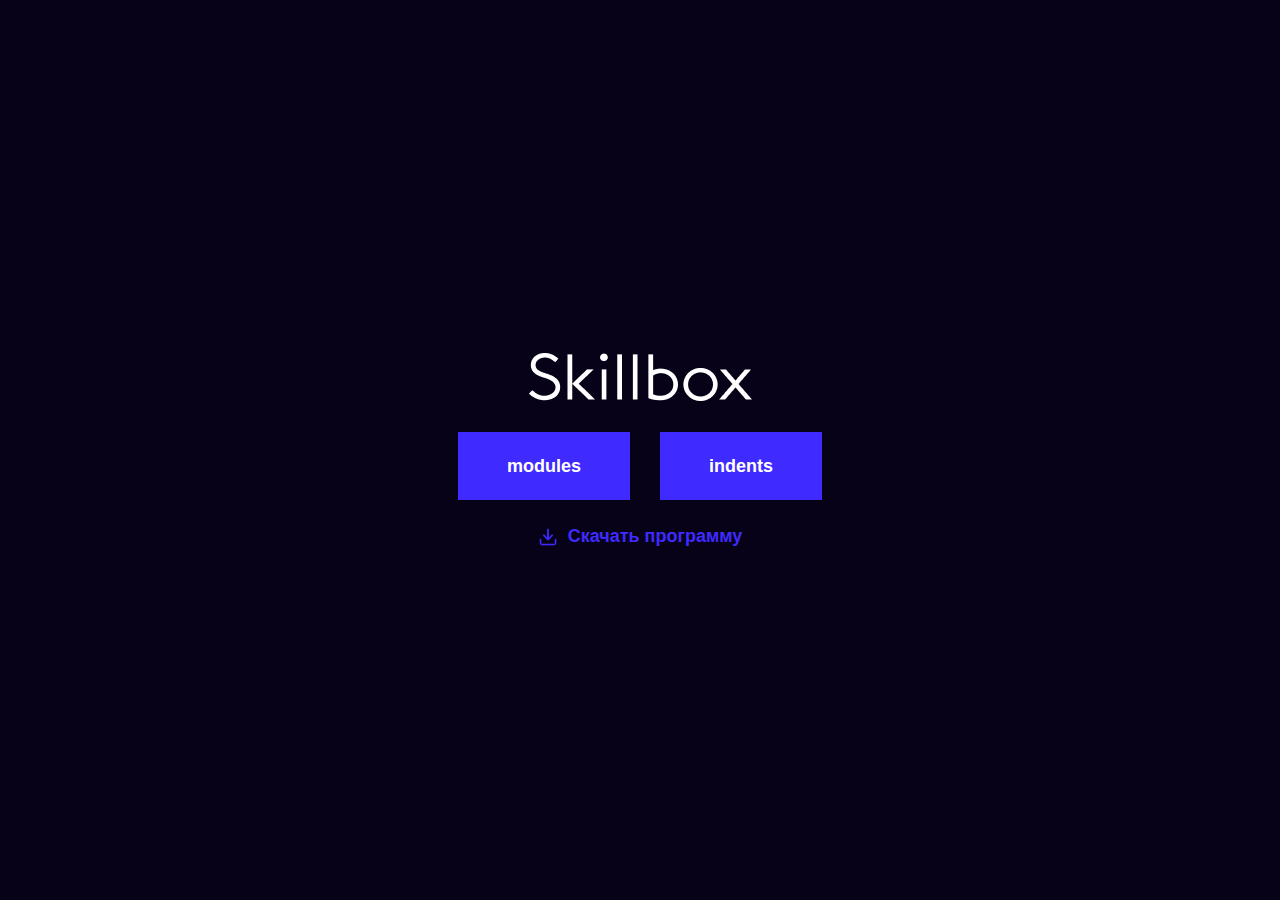
==== index.html @ c5bdd3e4 "Skillbox" ====
<!DOCTYPE html>
<html lang="en">

<head>
  <meta charset="UTF-8">
  <meta http-equiv="X-UA-Compatible" content="IE=edge">
  <meta name="viewport" content="width=device-width, initial-scale=1.0">
  <title>Главная страница</title>
  <link rel="stylesheet" href="./css/normalize.css">
  <link rel="stylesheet" href="./css/style.css">
</head>

<body>
  <div class="main-content">
    <a class="logo" href="https://skillbox.ru/" target="_blank"><img src="img/logo-light.png" alt=""></a>

    <div class="links">
      <a class="link button-1" href="/modules.html">modules</a>
      <a class="link button-2" href="article.html">indents</a>
    </div>

    <a href="./2.15_skillbox.docx" class="downoload-doc" download="">Скачать программу</a>
  </div>
</body>

</html>
---- css/style.css ----
html {
  box-sizing: border-box;
}

*,
*::before,
*::after {
  margin: 0;
  box-sizing: inherit;
}

a {
  color: inherit;
  text-decoration: none;
}

img {
  max-width: 100%;
}

body {
  font-family: 'font', sans-serif;
  font-family: Arial, Verdana, sans-serif;
}

.main-content {
  display: flex;

  flex-direction: column;

  align-items: center;

  justify-content: center;

  min-height: 100vh;

  color: #fff;

  background-color: #070217;

  font-weight: 700;

  font-size: 18px;
}

.logo {
  display: block;
  margin-bottom: 50px;
}

.links {
  display: inline-block;
  margin-bottom: 50px;
}

.button-1, .button-2 {
  padding: 24px 49px 24px 49px;
  font-weight: 700;
  font-size: 18px;
  background-color: #3f2aff;
}

.downoload-doc {
  font-weight: 700;
  font-size: 18px;
  color: #3f2aff;
  padding-left: 30px;
  background-image: url(../img/download.png);
  background-position: left center;
  background-size: 20px 20px;
  background-repeat: no-repeat;
}

.link ::marker {
  display: inline-block;
  padding: 24px 49px 24px 49px;
}

.link-item {
  border-bottom: 1px solid #3f2aff;
  font-size: 20px;
  color: #3f2aff;

}

::marker {
  color: blue;
  font-size: 1.2em;
}

.link:first-child {
  margin-right: 25px;
}

.container {
  margin: 0 auto;
  padding: 80px 0;
  width: 1170px;
}

.paragraph {
  margin: 0;
  margin-bottom: 40px;
  width: 872px;
  font-weight: 400;
  font-size: 20px;
  line-height: 32px;
  color: #333;
}

.paragraphs {
  border-radius: 20px;
  padding: 50px 95px;
  width: 100%;
  font-weight: 700;
  font-size: 30px;
  background-color: #3f2aff;
  color: white;
}

.header {
  margin: 0;
  padding-bottom: 40px;
  font-weight: 400;
  font-size: 60px;
  line-height: 60px;
  color: #333;
}

.subtitle {
  margin-bottom: 10px;
  font-weight: 400;
  font-size: 30px;
  line-height: 34px;
  color: #333;
}

.title {
  margin-bottom: 10px;
  font-size: 40px;
  line-height: 46px;
  color: #333;
}

.black-block, .decor-1{
  border-radius: 20px;
  padding: 30px;
  background-color: #f3f3f3;
  margin-bottom: 40px;
  background-position: right center;
  background-repeat: no-repeat;
}

.decor-1 {
  background-image: url(../img/decorate-1.png);
}

.black-blocks {
  border-radius: 20px;
  padding: 30px;
  background-color: #f3f3f3;
  margin-bottom: 40px;
  background-position: right center;
  background-repeat: no-repeat;
}

.decor-2 {
  background-image: url(../img/decorate-2.png);
}

.black-blocks .paragraph {
  width: 692px;
  margin-bottom: 10px;
}

.black-blocks:last-child,
.black-blocks .paragraph:last-child {
  margin-bottom: 0;
}


.black-block .paragraph {
  width: 692px;
  margin-bottom: 10px;
}

.items {
  margin: 0;
  padding-left: 15px;
}

.item {
  margin-bottom: 20px;
}

.item:last-child {
  margin-bottom: 0;
}

.image {
  margin-bottom: 40px;
}

.pic {
  display: inline-block;
  margin-bottom: 40px;
  width: 872px;
}

figure {
  font-size: 0;
}

.pic p{
  border: 1px solid #b6b6b6;
  border-top: 0;
  padding: 19px 19px;
  font-weight: 400;
  font-size: 14px;
  text-align: center;
}
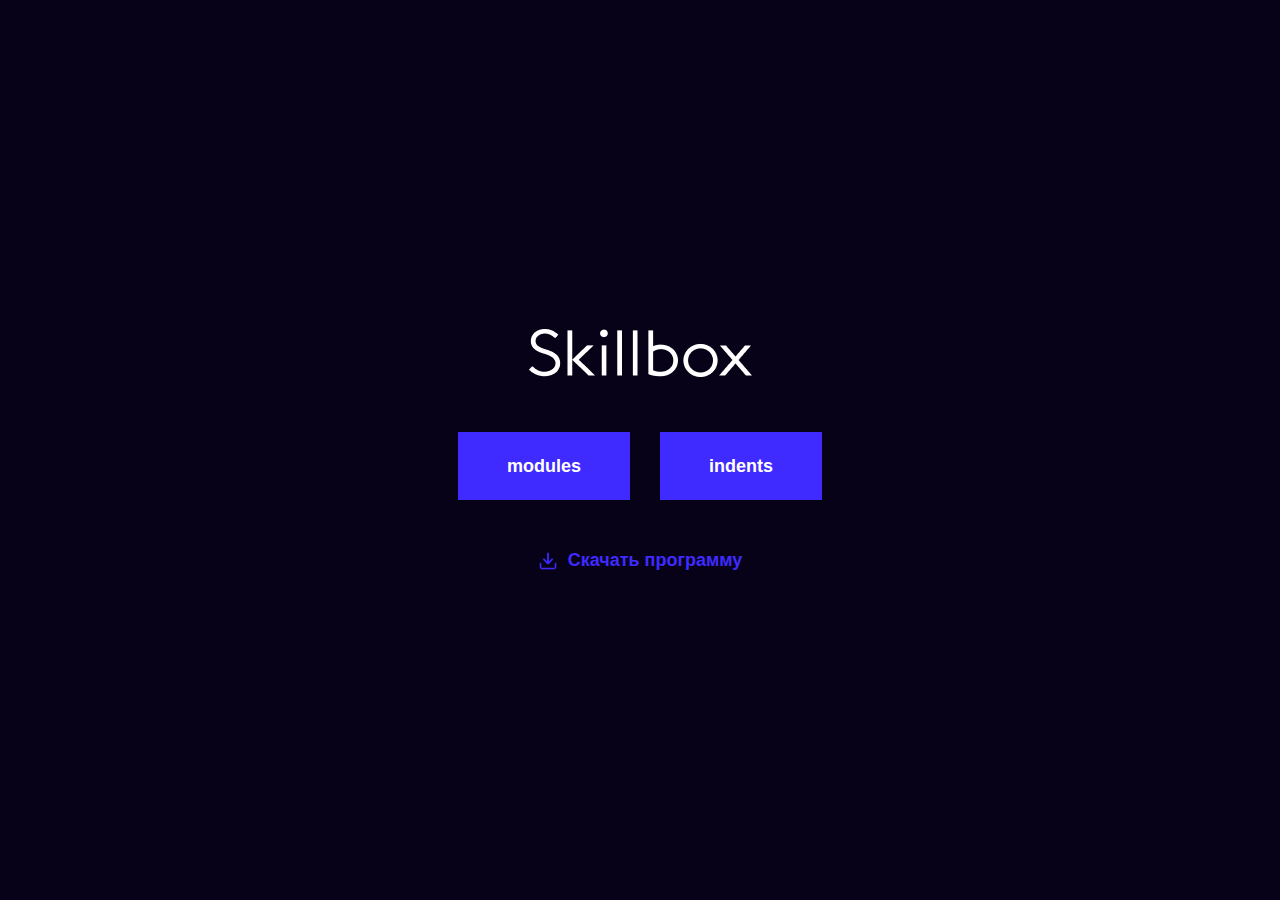
==== commit 36cd8e32: "Skillbox" ====
--- a/index.html
+++ b/index.html
@@ -15,8 +15,8 @@
     <a class="logo" href="https://skillbox.ru/" target="_blank"><img src="img/logo-light.png" alt=""></a>
 
     <div class="links">
-      <a class="link button-1" href="/modules.html">modules</a>
-      <a class="link button-2" href="article.html">indents</a>
+      <a class="link" href="/modules.html">modules</a>
+      <a class="link" href="article.html">indents</a>
     </div>
 
     <a href="./2.15_skillbox.docx" class="downoload-doc" download="">Скачать программу</a>
--- a/css/style.css
+++ b/css/style.css
@@ -49,11 +49,11 @@
 }
 
 .links {
+  margin-bottom: 50px;
+}
+
+.link {
   display: inline-block;
-  margin-bottom: 50px;
-}
-
-.button-1, .button-2 {
   padding: 24px 49px 24px 49px;
   font-weight: 700;
   font-size: 18px;
@@ -120,7 +120,7 @@
 
 .header {
   margin: 0;
-  padding-bottom: 40px;
+  margin-bottom: 40px;
   font-weight: 400;
   font-size: 60px;
   line-height: 60px;
@@ -211,7 +211,7 @@
   font-size: 0;
 }
 
-.pic p{
+.figcaption {
   border: 1px solid #b6b6b6;
   border-top: 0;
   padding: 19px 19px;
